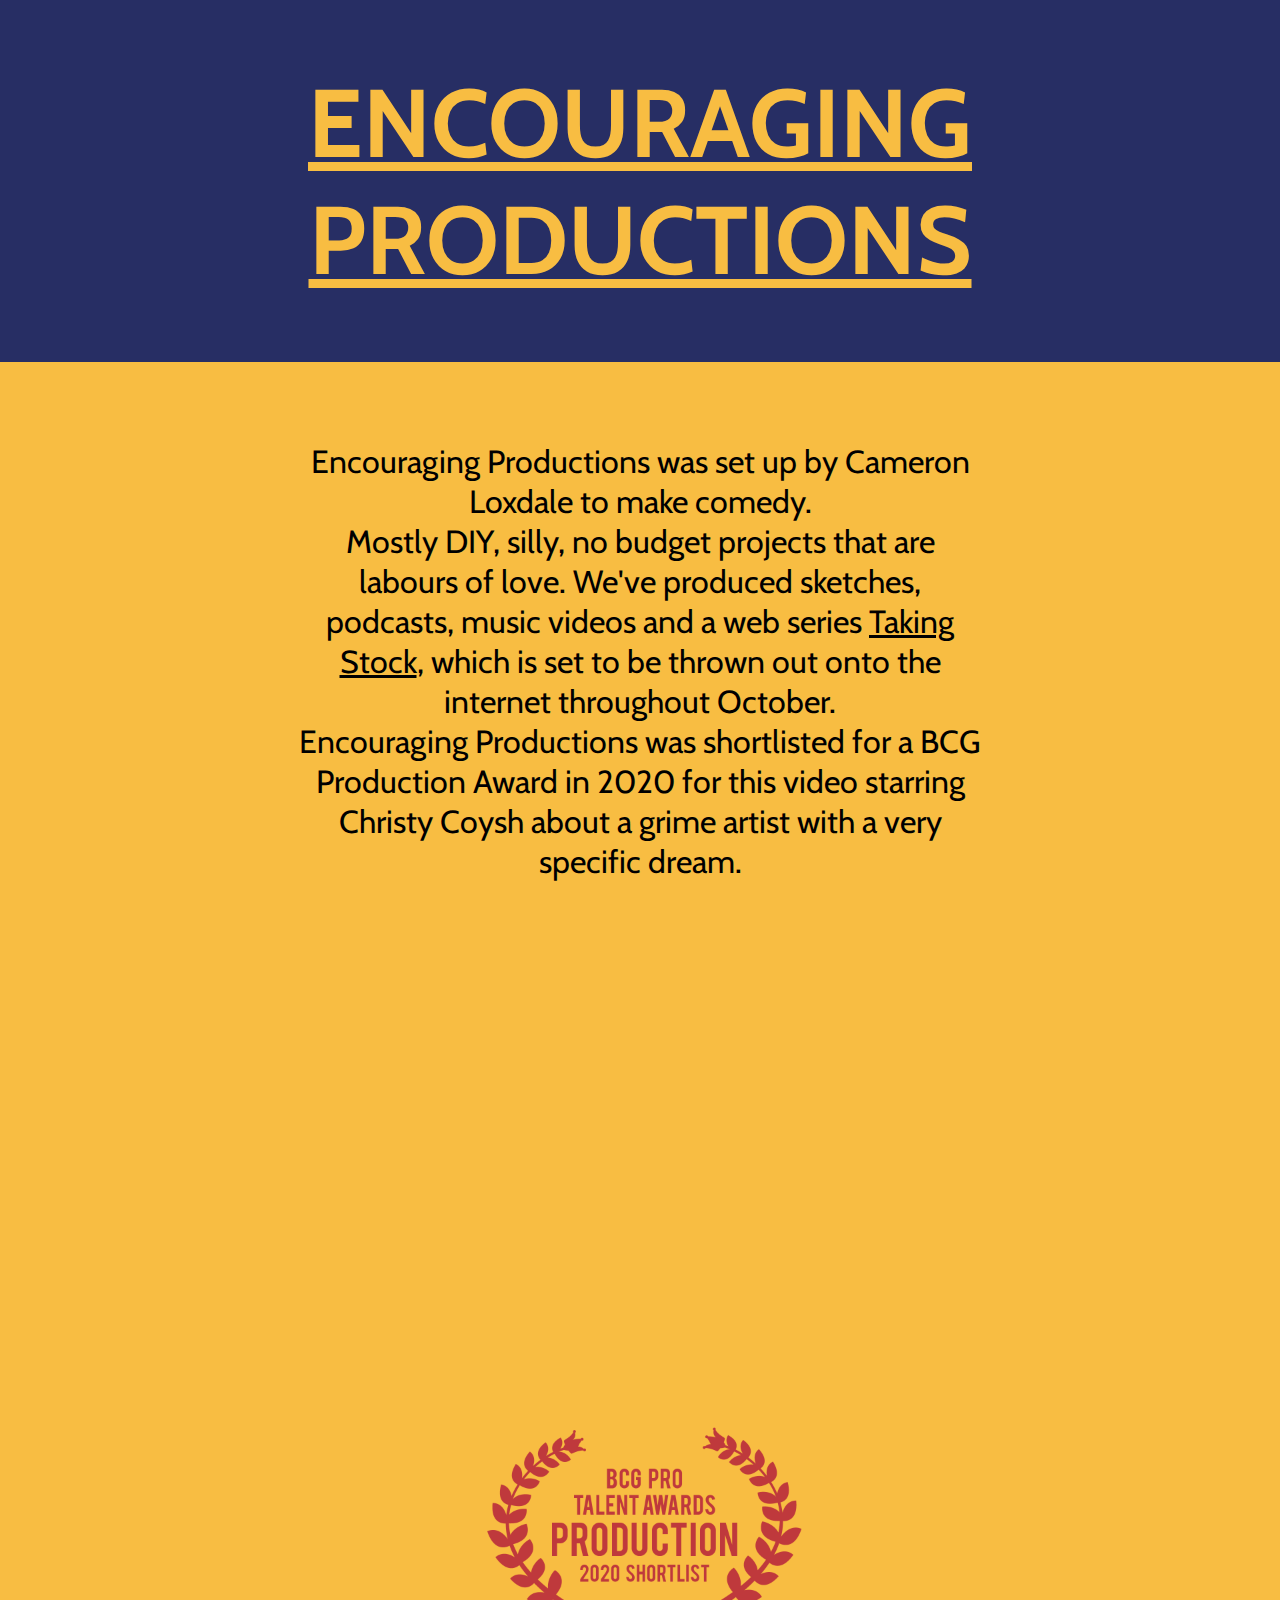
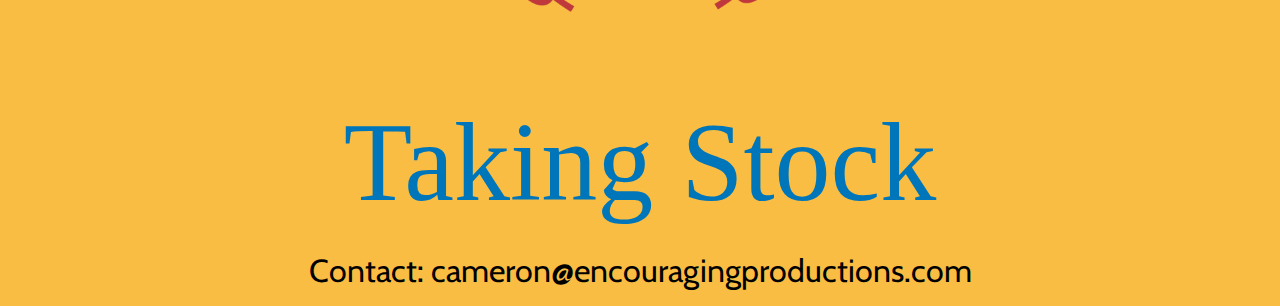
==== index.html @ 0680f72a "removing old pre-load font link" ====
<!DOCTYPE html>
<html>
  <head>
    <meta charset="utf-8" />
    <meta name="viewport" content="width=device-width, initial-scale=1" />
    <link rel="stylesheet" href="./styles/main.css" />
    <link rel="apple-touch-icon" sizes="180x180" href="/apple-touch-icon.png" />
    <link rel="icon" type="image/png" sizes="32x32" href="/favicon-32x32.png" />
    <link rel="icon" type="image/png" sizes="16x16" href="/favicon-16x16.png" />
    <link rel="manifest" href="/site.webmanifest" />

    <title>Encouraging Productions</title>
  </head>

  <body>
    <header>
      <h1>ENCOURAGING</h1>
      <h1>PRODUCTIONS</h1>
    </header>

    <main>
      <div class="flex-container">
        <div class="copy">
          <p>
            Encouraging Productions was set up by Cameron Loxdale to make
            comedy.
          </p>
          <p>
            Mostly DIY, silly, no budget projects that are labours of love.
            We've produced sketches, podcasts, music videos and a web series
            <span>
              <a href="https://www.encouragingproductions.com/takingstock"
                >Taking Stock</a
              ></span
            >, which is set to be thrown out onto the internet throughout
            October.
          </p>
          <p>
            Encouraging Productions was shortlisted for a BCG Production Award
            in 2020 for this video starring Christy Coysh about a grime artist
            with a very specific dream.
          </p>
        </div>

        <div class="iframe-container">
          <iframe
            src="https://www.youtube.com/embed/RFeepP7w1zY"
            title="YouTube video player"
            frameborder="0"
            allow="accelerometer; clipboard-write; encrypted-media; gyroscope; picture-in-picture"
            allowfullscreen
          ></iframe>
        </div>
        <img src="./images/Production shortlist laurels - red.png" />
        <div class="ts-logo">
          <a href="https://www.encouragingproductions.com/takingstock"
            >Taking Stock</a
          >
        </div>

        <p class="contact">
          <a href="mailto:cameron@encouragingproductions.com"
            >Contact: cameron@encouragingproductions.com</a
          >
        </p>
      </div>
    </main>
  </body>
</html>
---- styles/main.css ----
@import url('https://fonts.googleapis.com/css2?family=Cabin:wght@400;500;700&display=swap');

@font-face {
  font-family: 'Poplar-Std-Black';
  src: url('Poplar-Std-Black.woff') format('woff'),
    url('Poplar-Std-Black.woff2') format('woff2'), url('Poplar-Std-Black.eot'),
    url('Poplar-Std-Black.eot?#iefix') format('embedded-opentype'),
    url('Poplar-Std-Black.ttf') format('truetype');

  font-weight: normal;
  font-style: normal;
  font-display: swap;
}

* {
  box-sizing: border-box;
  scroll-behavior: smooth;
  font-family: 'Cabin', sans-serif;
  margin: 0;
  padding: 0;
}

html {
  background-color: #f8bd42;
}

a:visited {
  color: black;
}
header {
  background-color: #272e64;
  color: #f8bd42;
  font-size: 1.3rem;
  text-align: center;
  padding-top: 2rem;
  padding-bottom: 2rem;
}

h1 {
  text-decoration: underline;
}

.flex-container {
  max-width: 80%;
  margin: 0 auto;
  padding: 1rem;
}

.copy {
  line-height: 1.5rem;
  text-align: center;
  margin: 0 auto;
}

.iframe-container {
  margin: 0 auto;
  width: 90%;
  margin-top: 2rem;
}

iframe {
  width: 100%;
}

img {
  display: block;
  height: 30vh;
  margin: 0 auto;
}

.contact {
  font-size: 1rem;
  text-align: center;
}

a {
  color: inherit;
  text-decoration: none;
}

.ts-logo {
  max-width: fit-content;
  margin: 0 auto;
  margin-bottom: 1.5rem;
}

.ts-logo a {
  color: #0076ba;
  font-family: 'Poplar-Std-Black';

  font-size: 2rem;
}

span {
  text-decoration: underline;
}

@media only screen and (min-width: 768px) {
  header {
    font-size: 3rem;
    padding-top: 4rem;
    padding-bottom: 4rem;
  }
  .flex-container {
    max-width: 70%;
    margin: 0 auto;
  }

  .copy {
    margin-top: 4rem;
    font-size: 2rem;
    line-height: 2.5rem;
    text-align: center;
    max-width: 80%;
  }

  .iframe-container {
    display: flex;
    justify-content: center;
  }
  iframe {
    width: 755px;
    height: 424px;
    max-width: 100%;
    max-height: calc((100vw - 40px) / (16 / 9));
  }

  .ts-logo a {
    font-size: 7rem;
  }
  img {
    height: 40vh;
  }

  .contact {
    font-size: 2rem;
    text-align: center;
  }
}
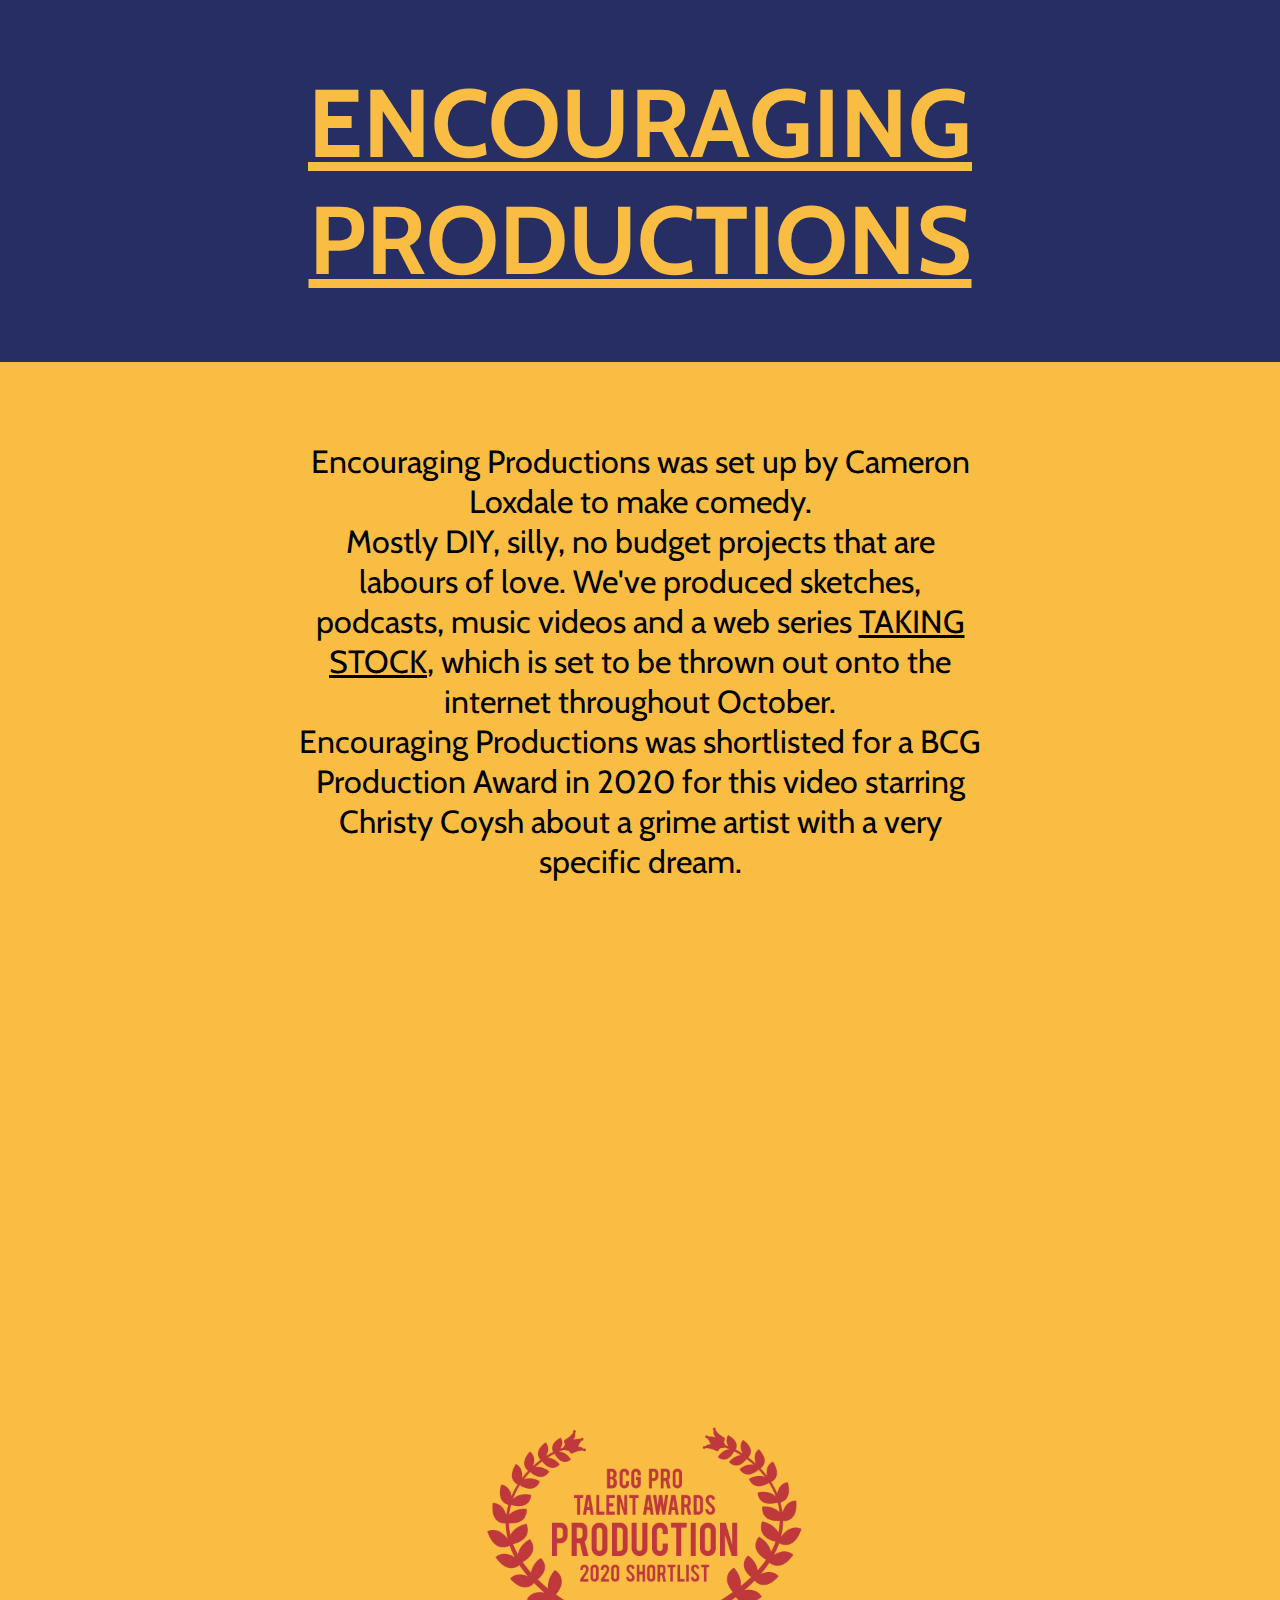
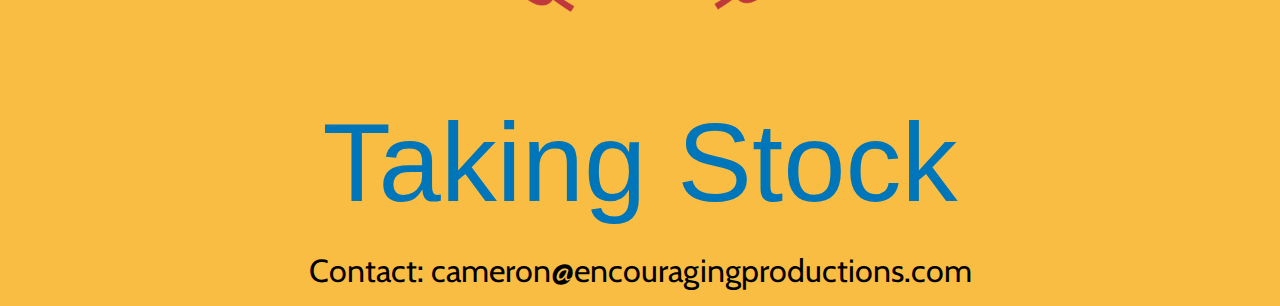
==== commit 0b6a12d1: "Update index.html" ====
--- a/index.html
+++ b/index.html
@@ -30,7 +30,7 @@
             We've produced sketches, podcasts, music videos and a web series
             <span>
               <a href="https://www.encouragingproductions.com/takingstock"
-                >Taking Stock</a
+                >TAKING STOCK</a
               ></span
             >, which is set to be thrown out onto the internet throughout
             October.
--- a/styles/main.css
+++ b/styles/main.css
@@ -1,16 +1,4 @@
 @import url('https://fonts.googleapis.com/css2?family=Cabin:wght@400;500;700&display=swap');
-
-@font-face {
-  font-family: 'Poplar-Std-Black';
-  src: url('Poplar-Std-Black.woff') format('woff'),
-    url('Poplar-Std-Black.woff2') format('woff2'), url('Poplar-Std-Black.eot'),
-    url('Poplar-Std-Black.eot?#iefix') format('embedded-opentype'),
-    url('Poplar-Std-Black.ttf') format('truetype');
-
-  font-weight: normal;
-  font-style: normal;
-  font-display: swap;
-}
 
 * {
   box-sizing: border-box;
@@ -86,8 +74,7 @@
 
 .ts-logo a {
   color: #0076ba;
-  font-family: 'Poplar-Std-Black';
-
+  font-family: 'PoplarStd', 'Inter', sans-serif;
   font-size: 2rem;
 }
 
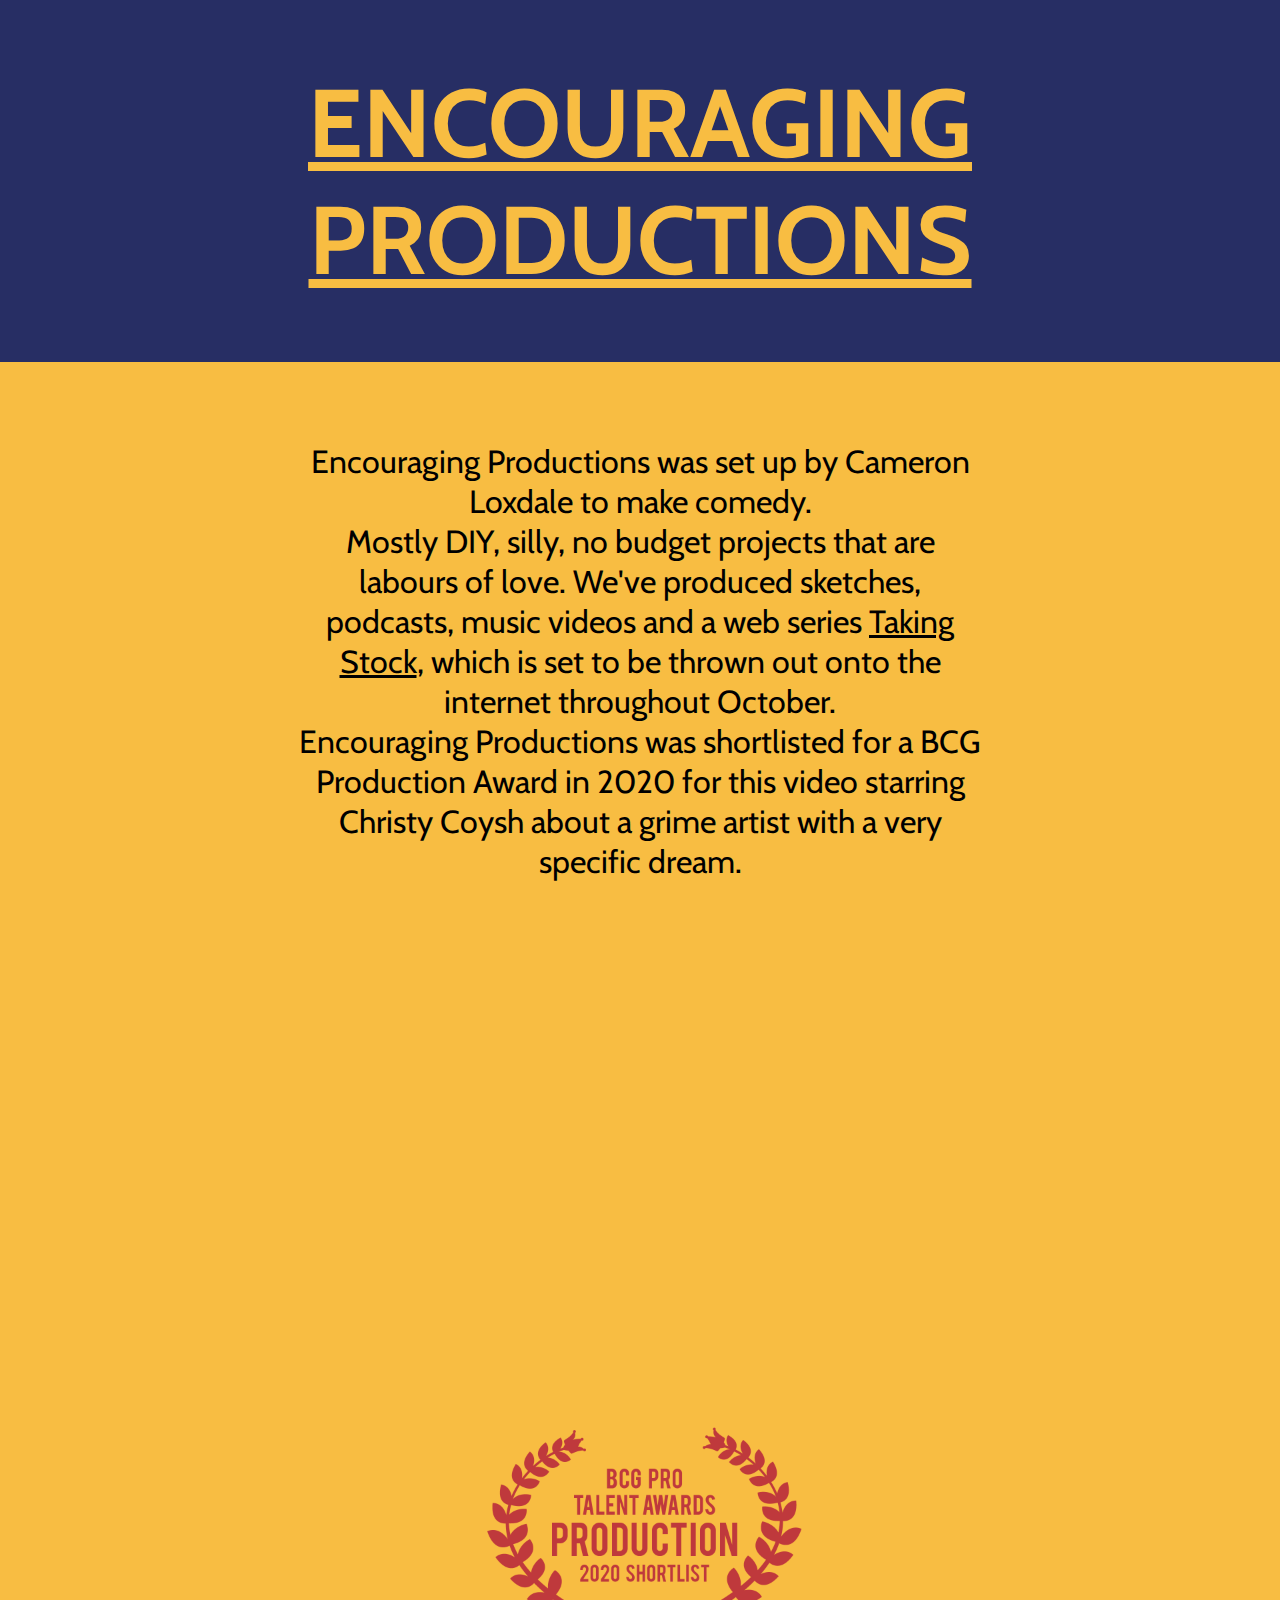
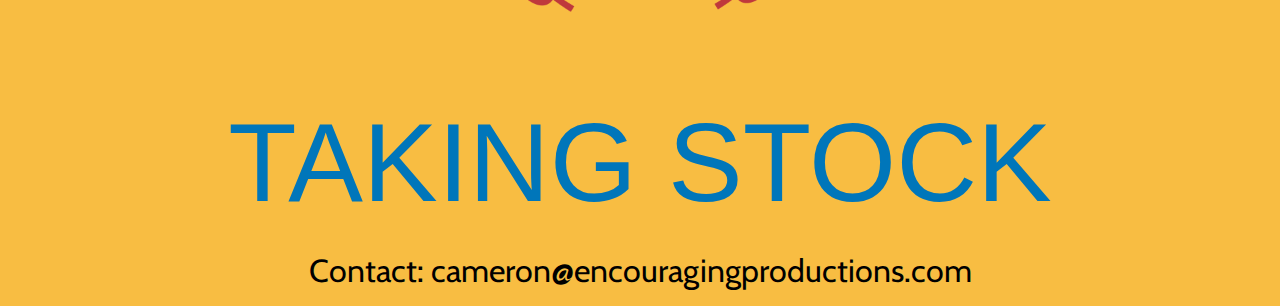
==== commit 80197799: "Update index.html" ====
--- a/index.html
+++ b/index.html
@@ -30,7 +30,7 @@
             We've produced sketches, podcasts, music videos and a web series
             <span>
               <a href="https://www.encouragingproductions.com/takingstock"
-                >TAKING STOCK</a
+                >Taking Stock</a
               ></span
             >, which is set to be thrown out onto the internet throughout
             October.
@@ -54,7 +54,7 @@
         <img src="./images/Production shortlist laurels - red.png" />
         <div class="ts-logo">
           <a href="https://www.encouragingproductions.com/takingstock"
-            >Taking Stock</a
+            >TAKING STOCK</a
           >
         </div>
 
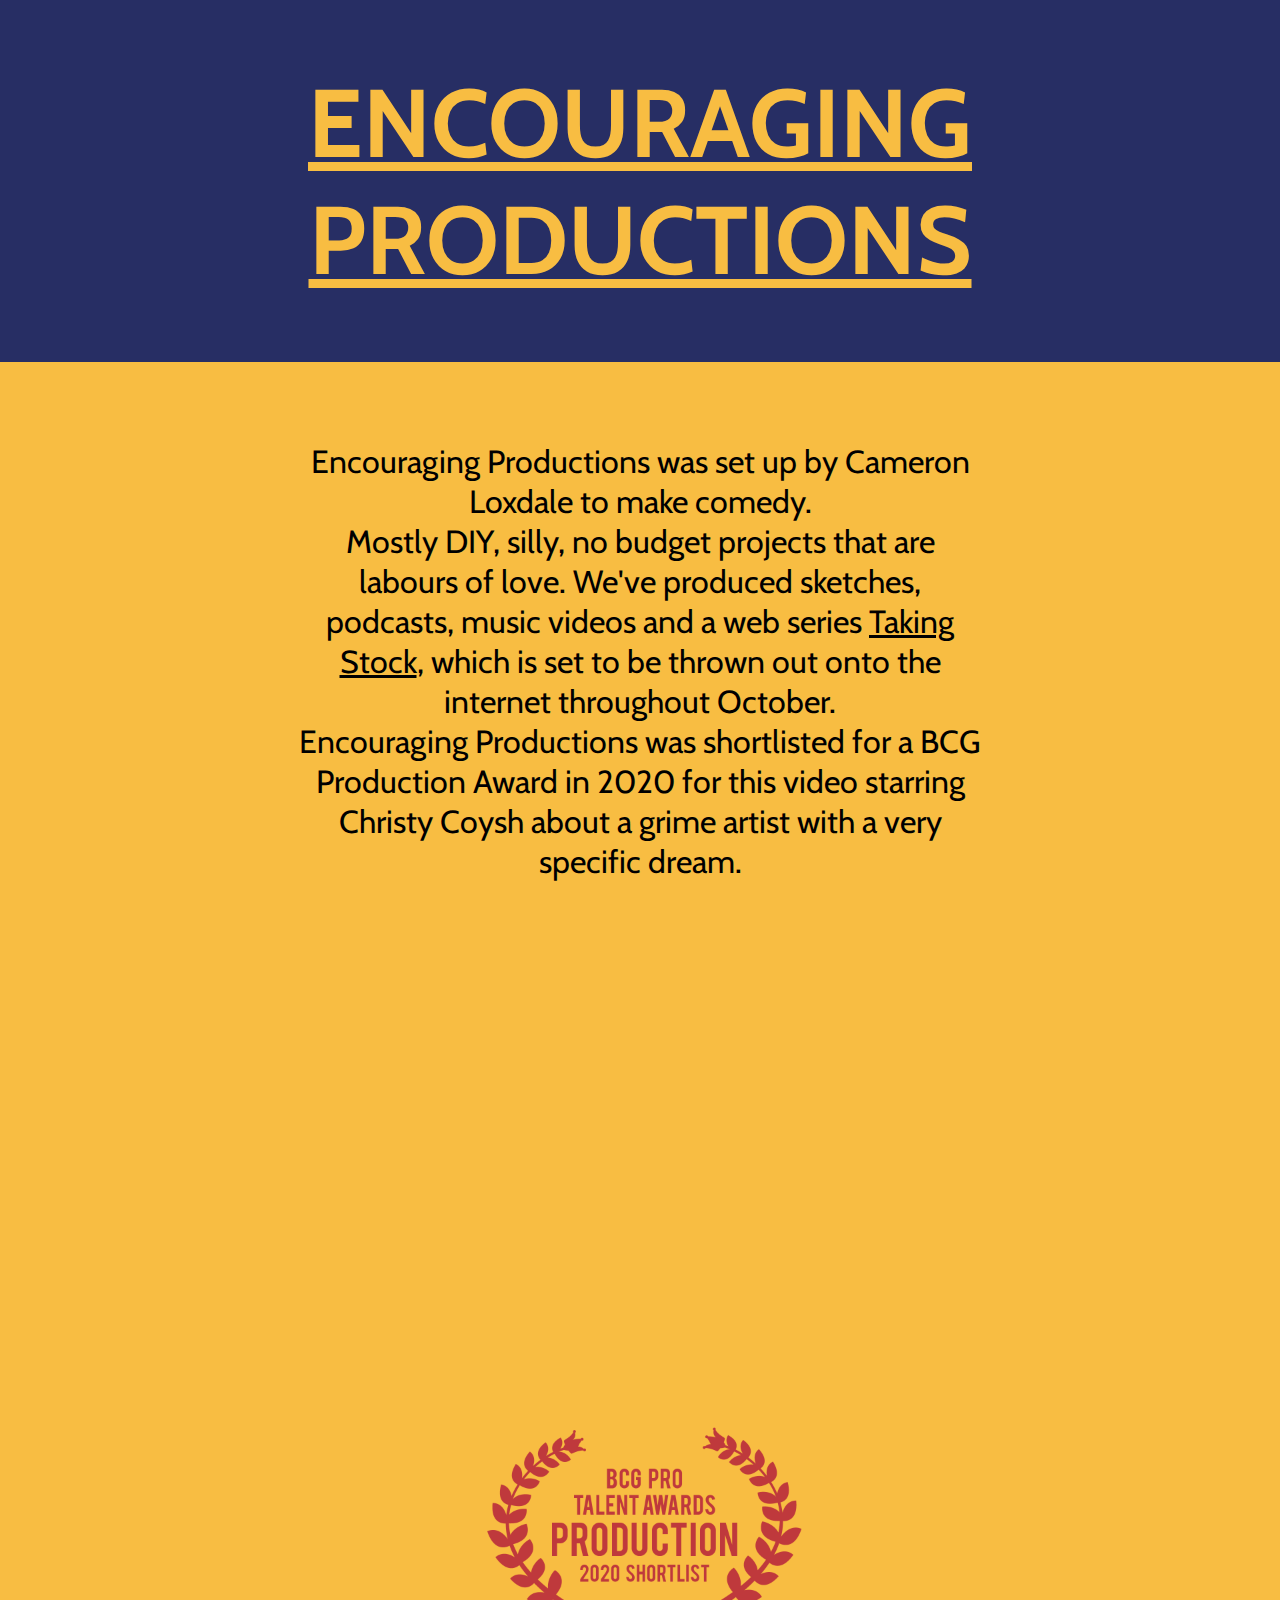
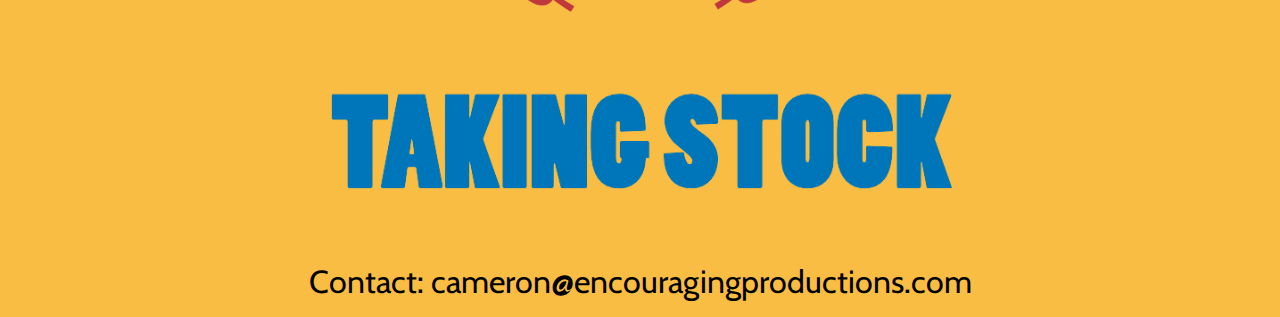
==== commit f7c6d223: "adding taking stock link as an image" ====
--- a/index.html
+++ b/index.html
@@ -52,11 +52,10 @@
           ></iframe>
         </div>
         <img src="./images/Production shortlist laurels - red.png" />
-        <div class="ts-logo">
-          <a href="https://www.encouragingproductions.com/takingstock"
-            >TAKING STOCK</a
-          >
-        </div>
+
+        <a href="https://www.encouragingproductions.com/takingstock"
+          ><img class="ts-logo" src="./TakingStock.png" alt="Taking Stock"
+        /></a>
 
         <p class="contact">
           <a href="mailto:cameron@encouragingproductions.com"
--- a/styles/main.css
+++ b/styles/main.css
@@ -1,4 +1,13 @@
 @import url('https://fonts.googleapis.com/css2?family=Cabin:wght@400;500;700&display=swap');
+
+@font-face {
+  font-family: 'Poplar Std-Black';
+  src: url('PoplarStd-Black.woff2') format('woff2'),
+    url('PoplarStd-Black.woff') format('woff');
+  font-weight: 900;
+  font-style: normal;
+  font-display: swap;
+}
 
 * {
   box-sizing: border-box;
@@ -54,6 +63,7 @@
   display: block;
   height: 30vh;
   margin: 0 auto;
+  margin-bottom: 2rem;
 }
 
 .contact {
@@ -66,20 +76,12 @@
   text-decoration: none;
 }
 
-.ts-logo {
-  max-width: fit-content;
-  margin: 0 auto;
-  margin-bottom: 1.5rem;
+span {
+  text-decoration: underline;
 }
 
-.ts-logo a {
-  color: #0076ba;
-  font-family: 'PoplarStd', 'Inter', sans-serif;
-  font-size: 2rem;
-}
-
-span {
-  text-decoration: underline;
+.ts-logo {
+  height: 10vh;
 }
 
 @media only screen and (min-width: 768px) {
@@ -112,11 +114,13 @@
     max-height: calc((100vw - 40px) / (16 / 9));
   }
 
-  .ts-logo a {
-    font-size: 7rem;
-  }
   img {
     height: 40vh;
+  }
+
+  .ts-logo {
+    height: 20vh;
+    margin-top: -5rem;
   }
 
   .contact {
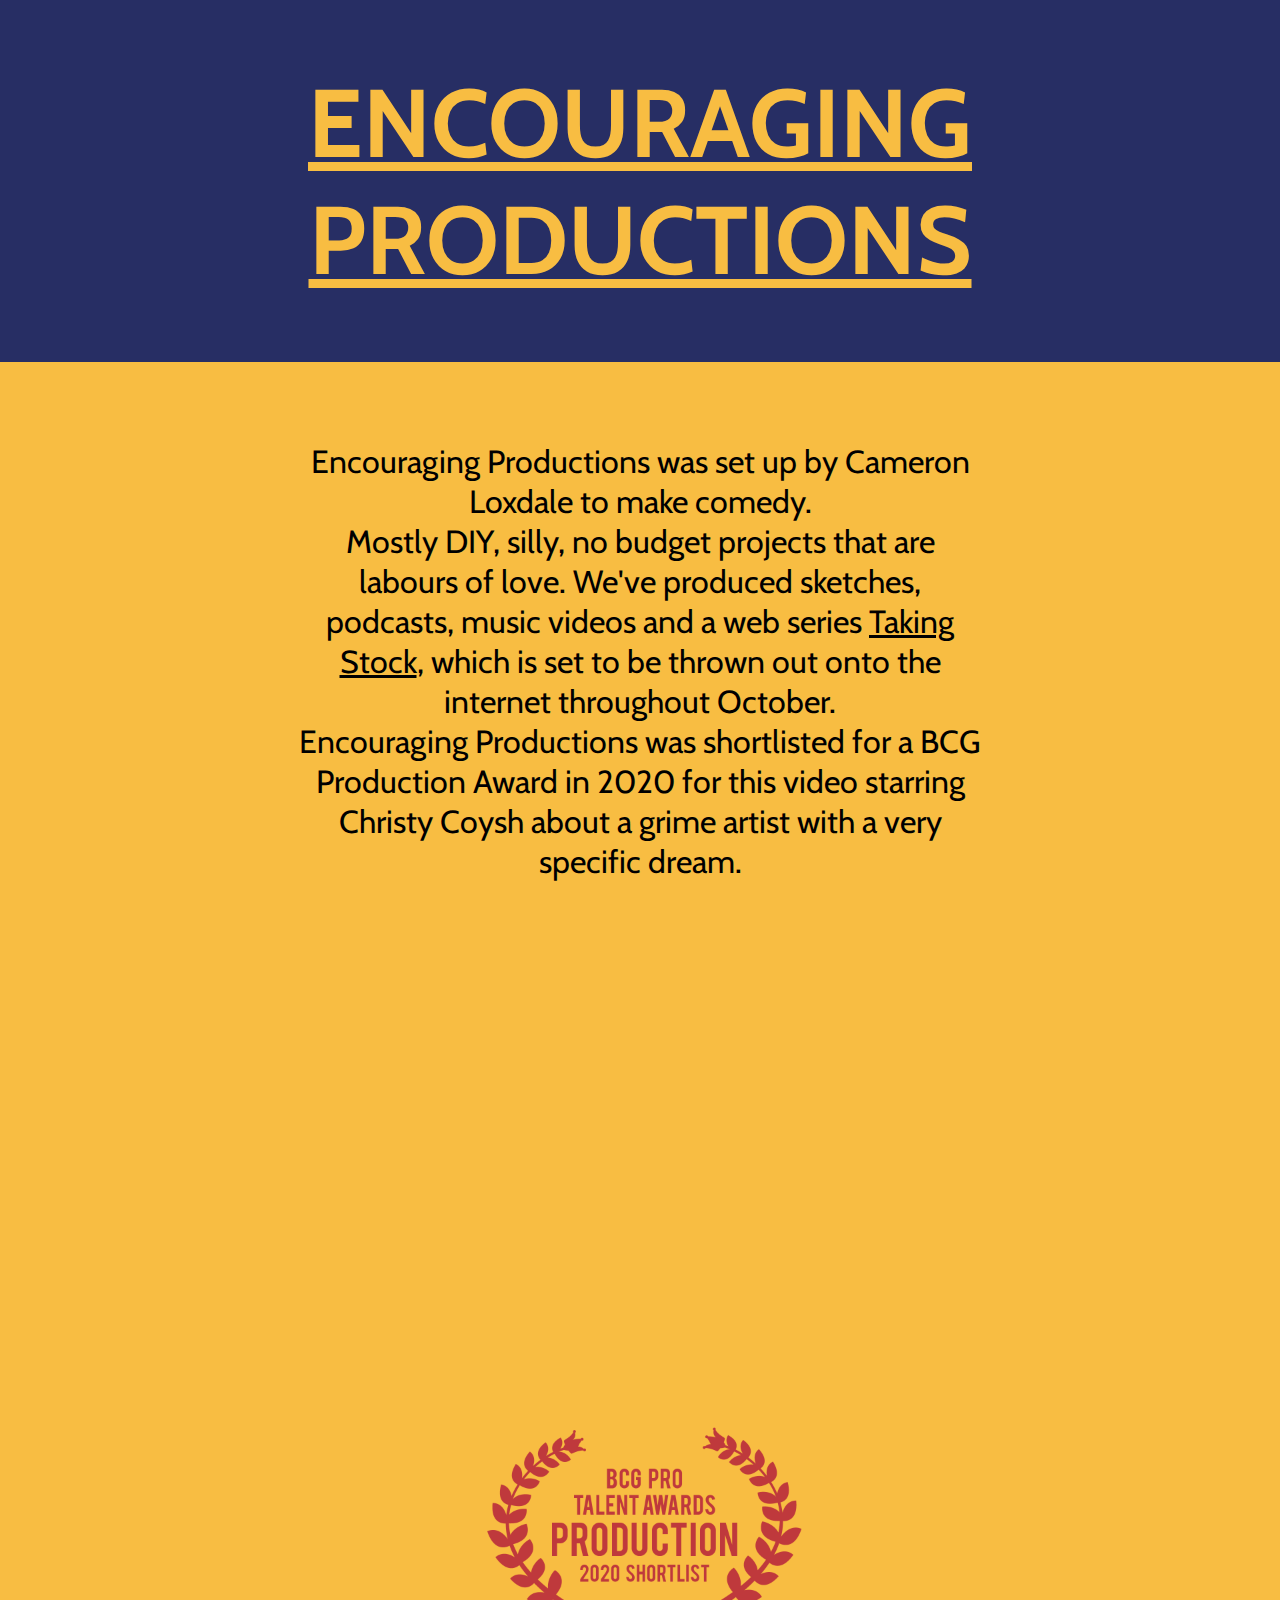
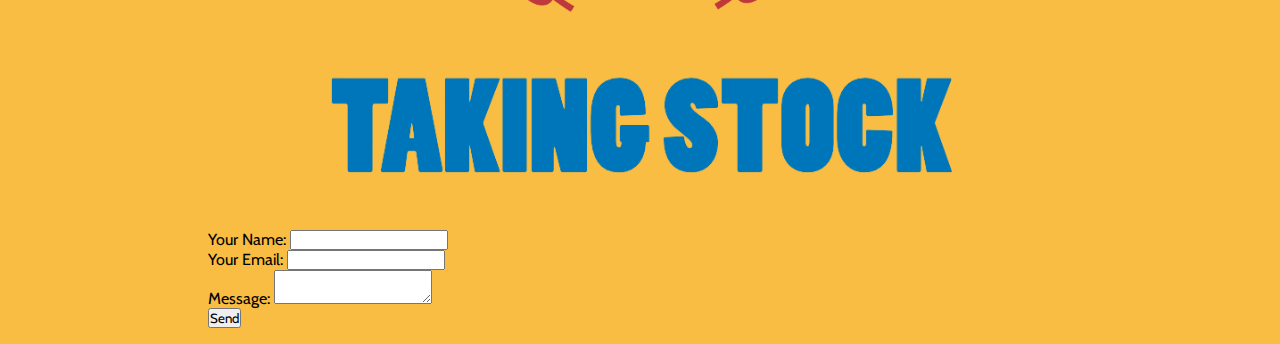
==== commit 1ed0102e: "adding html for form" ====
--- a/index.html
+++ b/index.html
@@ -56,12 +56,27 @@
         <a href="https://www.encouragingproductions.com/takingstock"
           ><img class="ts-logo" src="./TakingStock.png" alt="Taking Stock"
         /></a>
+        <form name="contact" method="POST" data-netlify="true">
+          <p>
+            <label>Your Name: <input type="text" name="name" /></label>
+          </p>
+          <p>
+            <label>Your Email: <input type="email" name="email" /></label>
+          </p>
 
-        <p class="contact">
+          <p>
+            <label>Message: <textarea name="message"></textarea></label>
+          </p>
+          <p>
+            <button type="submit">Send</button>
+          </p>
+        </form>
+
+        <!-- <p class="contact">
           <a href="mailto:cameron@encouragingproductions.com"
             >Contact: cameron@encouragingproductions.com</a
           >
-        </p>
+        </p> -->
       </div>
     </main>
   </body>
--- a/styles/main.css
+++ b/styles/main.css
@@ -63,7 +63,7 @@
   display: block;
   height: 30vh;
   margin: 0 auto;
-  margin-bottom: 2rem;
+  margin-bottom: 1rem;
 }
 
 .contact {
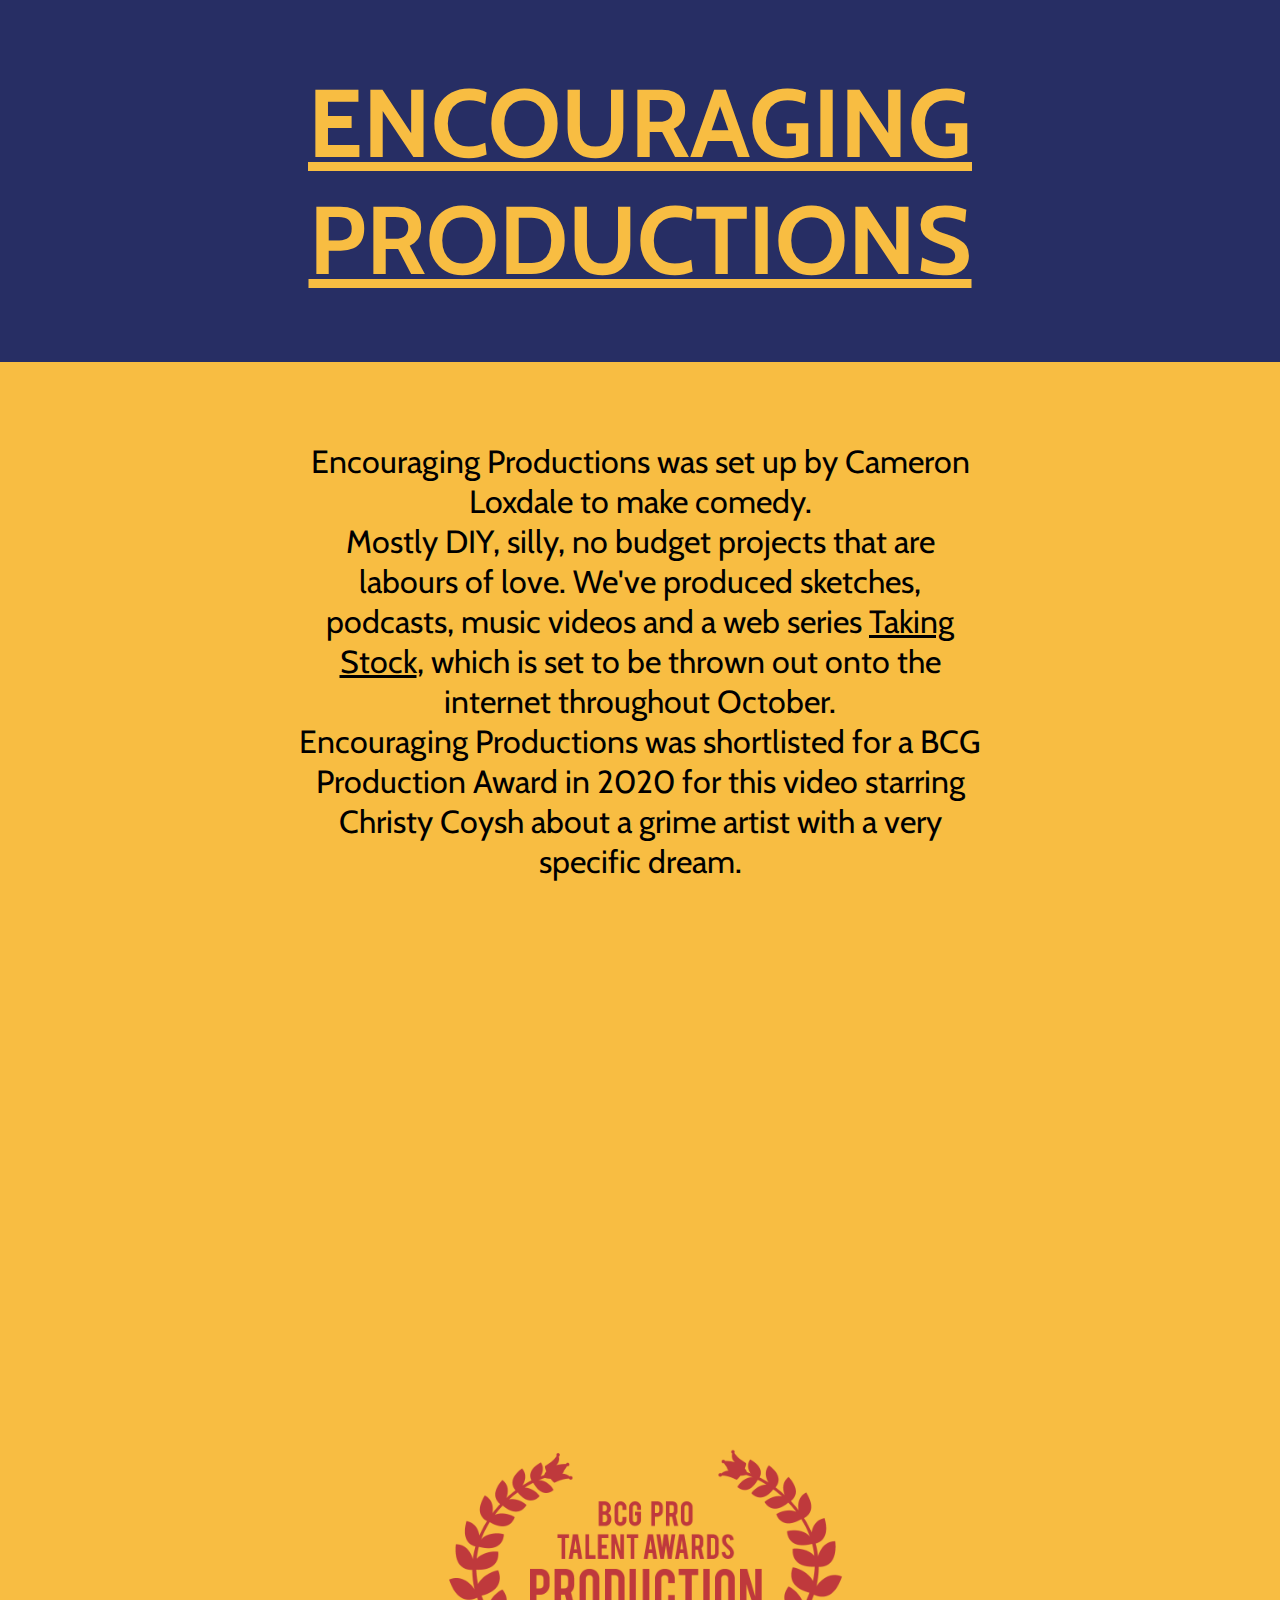
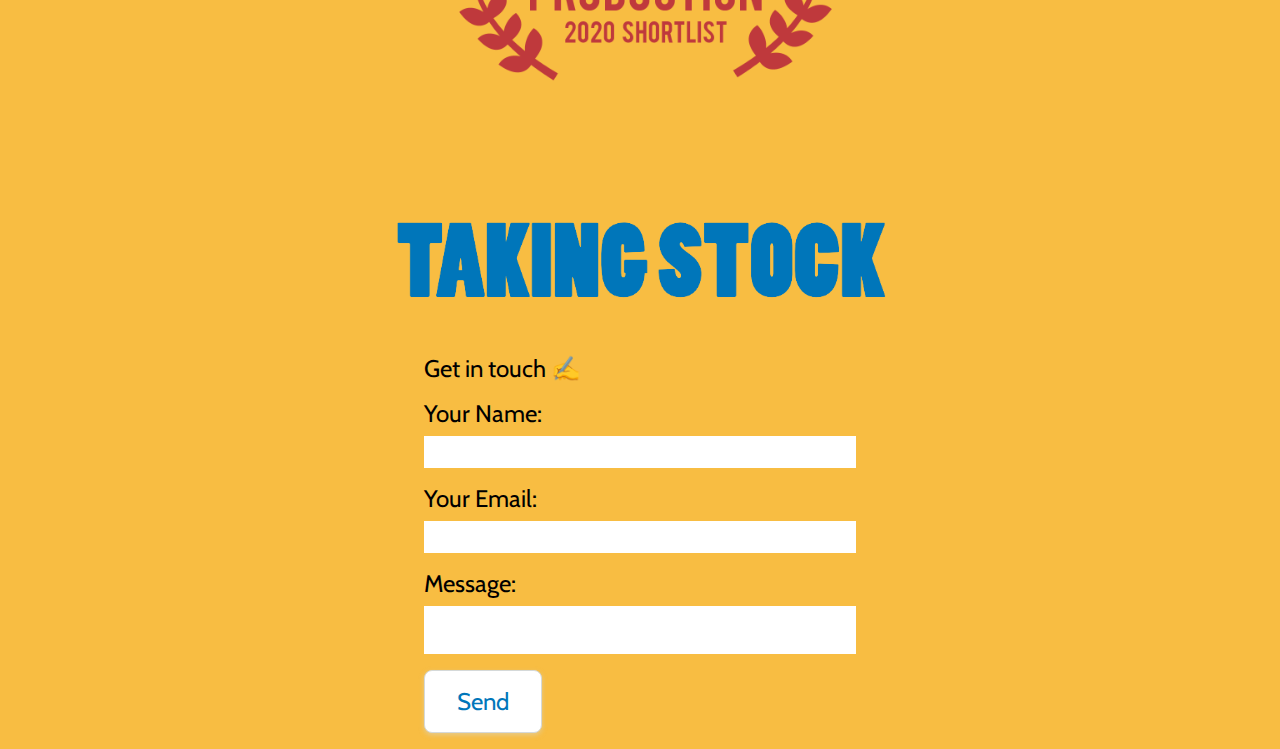
==== commit f8f327e4: "adding form css and removing unused font files" ====
--- a/index.html
+++ b/index.html
@@ -56,7 +56,9 @@
         <a href="https://www.encouragingproductions.com/takingstock"
           ><img class="ts-logo" src="./TakingStock.png" alt="Taking Stock"
         /></a>
+
         <form name="contact" method="POST" data-netlify="true">
+          <p>Get in touch ✍️</p>
           <p>
             <label>Your Name: <input type="text" name="name" /></label>
           </p>
@@ -68,7 +70,7 @@
             <label>Message: <textarea name="message"></textarea></label>
           </p>
           <p>
-            <button type="submit">Send</button>
+            <button role="button">Send</button>
           </p>
         </form>
 
--- a/styles/main.css
+++ b/styles/main.css
@@ -63,7 +63,6 @@
   display: block;
   height: 30vh;
   margin: 0 auto;
-  margin-bottom: 1rem;
 }
 
 .contact {
@@ -81,9 +80,55 @@
 }
 
 .ts-logo {
-  height: 10vh;
+  width: 100%;
+  height: auto;
+  margin-bottom: 1.5rem;
 }
 
+label {
+  display: block;
+  margin: 1rem 0;
+}
+
+input {
+  display: block;
+  width: 80%;
+  margin-top: 0.5rem;
+  border: 0;
+  padding: 0.5rem;
+}
+
+textarea {
+  display: block;
+  width: 80%;
+  margin-top: 0.5rem;
+  resize: none;
+  border: 0;
+  padding: 0.5rem;
+}
+
+button {
+  background-color: #fff;
+  border: 1px solid #d5d9d9;
+  border-radius: 8px;
+  box-shadow: rgba(213, 217, 217, 0.5) 0 2px 5px 0;
+  color: #0076ba;
+  cursor: pointer;
+  display: inline-block;
+  font-size: 1rem;
+  padding: 0.5rem 1rem 0.5rem 1rem;
+}
+
+button:hover {
+  background-color: #0076ba;
+  color: white;
+}
+
+button:focus {
+  border-color: #0076ba;
+  box-shadow: rgba(213, 217, 217, 0.5) 0 2px 5px 0;
+  outline: 0;
+}
 @media only screen and (min-width: 768px) {
   header {
     font-size: 3rem;
@@ -115,14 +160,28 @@
   }
 
   img {
-    height: 40vh;
+    height: 50vh;
   }
 
   .ts-logo {
-    height: 20vh;
-    margin-top: -5rem;
+    width: 70%;
+    height: auto;
   }
 
+  form {
+    width: 50%;
+    margin: 0 auto;
+    font-size: 1.5rem;
+  }
+  input,
+  textarea {
+    width: 100%;
+  }
+
+  button {
+    font-size: 1.5rem;
+    padding: 1rem 2rem 1rem 2rem;
+  }
   .contact {
     font-size: 2rem;
     text-align: center;
